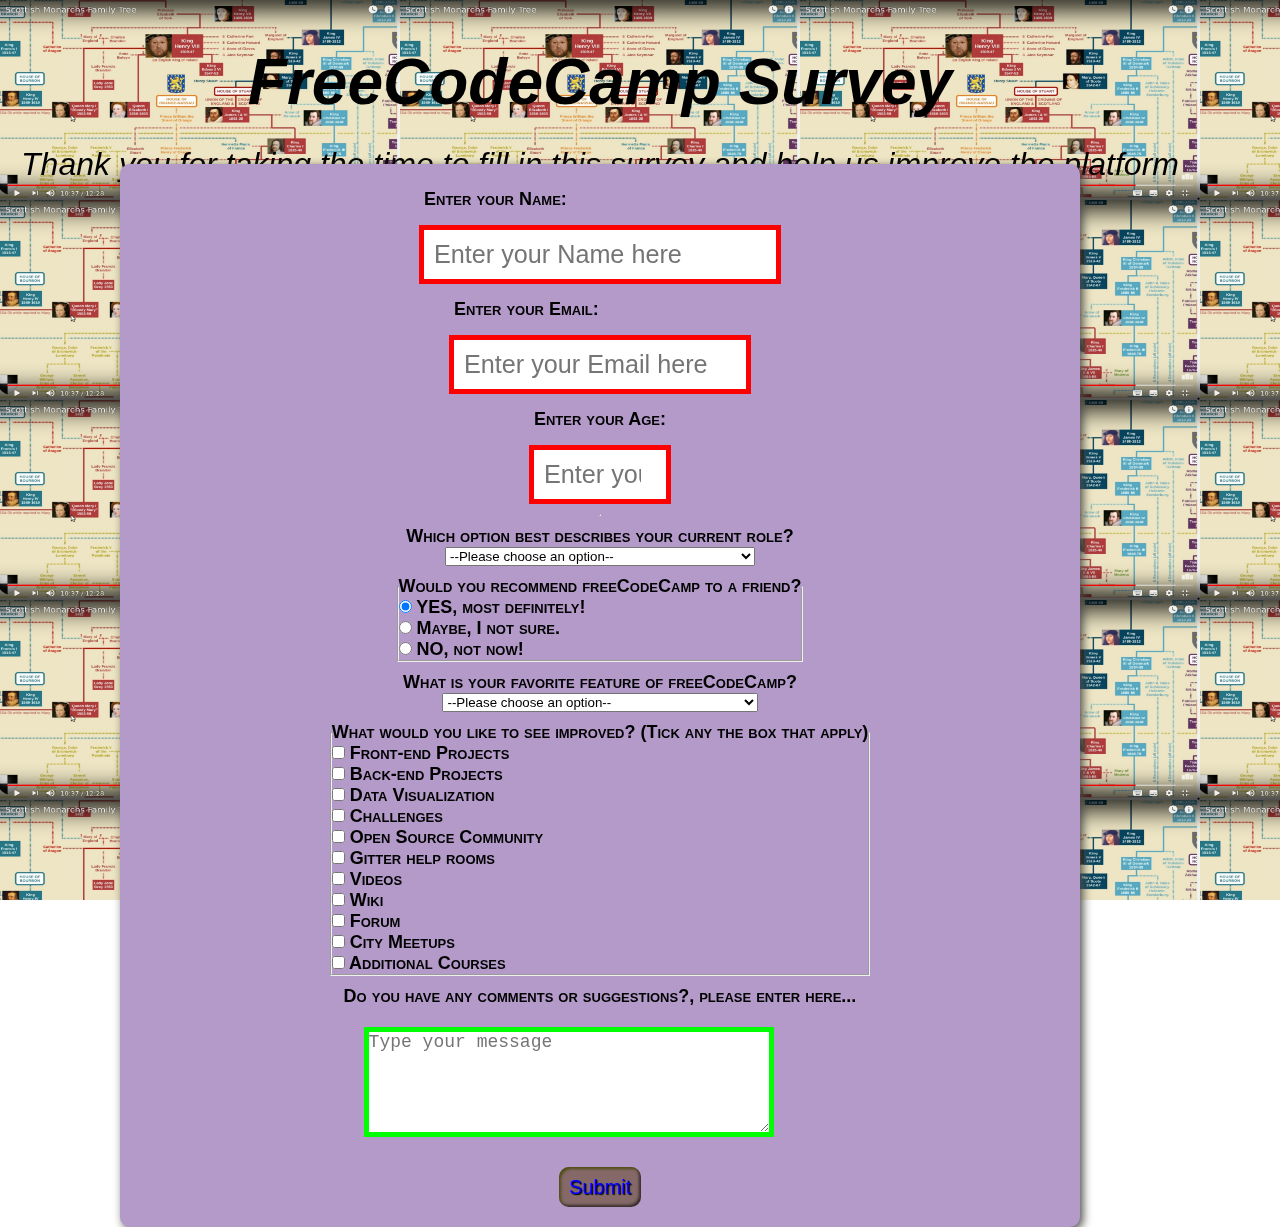
==== index.html @ f5455b7d "tidy layout" ====
<!DOCTYPE html>
<html lang="en-GB">
    <head>     
      <meta charset="utf-8"/>
      <meta name="viewport" content="width=device-width, initial-scale=1"/>
      <link href="index-surveyform.css" rel="stylesheet"/>        
      <title>FreeCodeCamp Survey Project</title>
    </head>  

    <body>
       <main>               
              <header id="header">
                     <h1 id="title">FreeCodeCamp Survey</h1>
                     <p id="description"><em>Thank you for taking the time to fill in this survey 
                                                        and  help us improve the platform</em></p> 
              </header>
              <form  id="survey-form" action="#" method="POST">                    
                     <p>                            
                            <label for="name" id="name-label">Enter your Name:</label>
                            <input type="text" id="name" name="name" placeholder="Enter your Name here" 
                                   minlength="4" maxlength="48"  required>
                     </p> 
                            <!-- My Reminder: email validation appears to work, pattern not working correctly-->                           
                     <p> 
                            <label for="email" id="email-label">Enter your Email:</label>
                            <input type="email" id="email" name="email" placeholder="Enter your Email here" 
                                 title="type lowercase letters only" pattern="[a-z]{2, 16}[0-9]+@[a-z]+.[a-z]{2, 3}" 
                                 size="16"  maxlength="32" required>
                     </p>
                     <p>
                            <label for="number" id="number-label">Enter your Age:</label>
                            <input type="number" id="number" name="age" placeholder="Enter your Age here"
                                 min="16" max="99" required>
                     </p>
                     <hr> 
                     <p>
                            <label for="dropdown">Which option best describes your current role? </label>
                            <select  id="dropdown" name="Current-role">
                                   <option value=""> --Please choose an option-- </option>
                                   <option value="web-developer">Web-Developer</option>
                                   <option value="backend-developer">BackEnd developer</option>
                                   <option value="techinical-writer">Techinical Writer</option>
                                   <option value="apps-developer">App Developer</option>
                                   <option value="un-employed">Un-employed</option>
                            </select>
                     </p>
                     <fieldset>                          
                            <legend>Would you recommend freeCodeCamp to a friend?</legend>
                            
                            <input type="radio" class="input-radio" id="input-radio-yes"   
                                   name="Survey-recommendation" value="Yes-to-survey" checked/>
                            <label for="input-radio-yes">YES, most definitely!</label><br>                        
                                                        
                            <input type="radio" class="input-radio" id="input-radio-maybe" 
                                   name="Survey-recommendation" value="Maybe-to-survey"/>
                            <label for="input-radio-maybe">Maybe, I not sure.</label><br>                              
                            
                            <input type="radio" class="input-radio" id="input-radio-no"    
                                   name="Survey-recommendation" value="No-to-survey"/>
                            <label for="input-radio-no">NO, not now!</label><br>                      
                     </fieldset>
                     <p>
                            <label for="dropdown2">What is your favorite feature of freeCodeCamp?</label>
                            <select  id="dropdown2" name="Survey-favorite">
                              <option value=""> --Please choose an option-- </option>
                              <option value="youtube-vidoes"> Youtube-Videos</option>
                              <option value="challanges">Challanges</option>
                              <option value="projects">Projects</option>
                              <option value="Challanges">Challanges</option>
                            </select>
                     </p> 
                     <fieldset>                          
                            <legend>What would you like to see improved? (Tick any the box that apply)</legend>
                            
                            <input type="checkbox" class="input-checkbox" id="input-checkbox-frontend" 
                               name="Survey-improvements" value="FrontEnd-projects"/>
                            <label for="input-checkbox-frontend">Front-end Projects</label><br>    
                        
                            <input type="checkbox" class="input-checkbox" id="input-checkbox-backend" 
                               name="Survey-improvements" value="BackEnd-projects"/>
                            <label for="input-checkbox-backend">Back-end Projects</label><br>                             
                        
                            <input type="checkbox" class="input-checkbox" id="input-checkbox-visualiztaion" 
                               name="Survey-improvements" value="Data-Visualiztaion"/>
                            <label for="input-checkbox-visualiztaion">Data Visualization</label><br>    
                        
                            <input type="checkbox" class="input-checkbox" id="input-checkbox-challenges" 
                               name="Survey-improvements" value="Challenges"/>
                            <label for="challenges">Challenges</label><br>    
                        
                            <input type="checkbox" class="input-checkbox" id="input-checkbox-oscommunity" 
                               name="Survey-improvements" value="OpenSource-Community"/>
                            <label for="input-checkbox-oscommunity">Open Source Community</label><br>    
                        
                            <input type="checkbox" class="input-checkbox" id="input-checkbox-gitterhelp-rooms" 
                               name="Survey-improvements" value="Gitterhelp-rooms"/>
                            <label for="input-checkbox-gitterhelp-rooms" >Gitter help rooms</label><br>    
                        
                            <input type="checkbox" class="input-checkbox" id="input-checkbox-videos" 
                               name="Survey-improvements" value="Videos"/>
                            <label for="input-checkbox-videos">Videos</label><br>    
                        
                            <input type="checkbox" class="input-checkbox" id="input-checkbox-wiki" 
                               name="Survey-improvements" value="Wiki"/>
                            <label for="input-checkbox-wiki">Wiki</label><br>                              
                       
                            <input type="checkbox" class="input-checkbox" id="input-checkbox-forum" 
                               name="Survey-improvements" value="Forum"/>
                            <label for="input-checkbox-forum">Forum</label><br>

                            <input type="checkbox" class="input-checkbox" id="input-checkbox-city-meetups"                         
                               name="Survey-improvements" value="City-meetups"/>
                            <label for="input-checkbox-city-meetups">City Meetups</label><br>
                        
                            <input type="checkbox" class="input-checkbox" id="input-checkbox-additional-courses" 
                               name="Survey-improvements" value="Additional-Courses"/>
                            <label for="input-checkbox-additional-courses">Additional Courses</label>
                     </fieldset>
                     <p>                        
                            <label for="message">Do you have any comments or suggestions?, please enter here...</label>
                            <textarea id="message" name="massage" placeholder="Type your message" 
                                    rows="5" cols="40" minlength="10" maxlength="30"></textarea>                            
                     </p>
                     <button type="submit" id="submit" value="post">Submit</button>                                  
              </form>
       </main>
       <script src="https://cdn.freecodecamp.org/testable-projects-fcc/v1/bundle.js" rel="stylesheet" type="text/javascript" > 
       </script>
    </body>    
</html>
---- index-surveyform.css ----
* {
    margin: 0;
    padding: 0;
    -webkit-box-sizing: border-box; /* Safari/Chrome, other WebKit */
    -moz-box-sizing: border-box;    /* Firefox, other Gecko */
    box-sizing: border-box;         /* Opera/IE 8+ */    
}

html,
body {
    
    background-attachment: fixed;
    background-image: url("Screenshot-020.jpg"); 
    background-size :  400px 200px;   
    background-origin: content-box;  
    background-repeat : repeat; 
    /*  fallback */ 
}

main {
    min-height: 100vh;
    width: 100vw;
    height: auto;
    max-width: 1200px;
    display: flex   ;
    flex-direction: column;
    justify-content: center ;
    align-items: center;
    position: relative;
    
}

/* header  */

#header {
    
    position: sticky;
    top: 40px;
    left: 0;
}

#title {
    
    font-style: oblique 40deg;
    font-size: 400%;
    font-weight: 200px;
    font-family: Impact, Haettenschweiler, sans-serif;    
    color: black;
    text-align: center;
    margin:  auto;
    padding: 5px;   
   
}

#description {    
    font: italic  2.0em/2.2 Arial, sans-serif;    
    color:  black;
    text-align: center;
    margin: auto;
    padding: 5px ;    
}

#survey-form {
    display: flex;
    flex-direction: column; 
    align-items: center ;
    justify-content: center;
    gap: 10px;
    width: 80%;
    height: auto;   
    padding: 20px;
    border-radius: 10px;
    box-shadow: 3px 3px 10px rgb(76, 78, 72);
    background-color: rgb(179, 154, 201);
    font: small-caps bold 18px sans-serif; 
    color: black;   
    position: relative;
    
}

#survey-form p {
    margin: auto;
    display: flex;
    flex-direction: column;
   
}

#name-label,
#email-label, 
#number-label {
    
    font-size: inherit;
    padding: 5px;
    margin-bottom: 10px;    
    display: inline-block;    
}


#name,
#email,
#number {
    width: 100%;
    padding: 10px;
    margin: auto ;
    font-size: 1.4em;
    text-align: left;
    display: inline-block;
    
}

#dropdown,
#dropdown2 {    
    width: 80%;
    display: inline-table;
    align-items: left;
    margin: auto;
}


#message {
    width: 80%;
     /* padding: 5px 5px; */
    margin: 20px  ;
    font-size: 1em;
    text-align: left;
    display: inline-block;    
}

#name:invalid, 
#email:invalid, 
#number:invalid,
#message:invalid,
#message:invalid {
    border: 5px solid red;    
}

#name:valid, 
#email:valid, 
#number:valid,
#message:valid {
    border: 5px solid lime;    
}

#submit {
    display: inline-block;
    border: 2px;
    line-height: 2;
    padding: 0 10px;
    font-size: 20px;
    text-align: center;
    color: blue;
    text-shadow: 1px 1px 1px #000;
    border-radius: 10px;
    background-color: rgb(133, 105, 105);   
    box-shadow: inset 2px 2px 3px rgb(77, 77, 19),
                inset -2px -2px 3px rgba(0, 0, 0, .6);
}


#submit:hover {    
    background-color: rgba(255, 0, 0, 1);
}

#submit:active {
    box-shadow: inset -2px -2px 3px rgba(255, 255, 255, .6),
                inset 2px 2px 3px rgba(0, 0, 0, .6);
}

/** class **/

/** mobiles **/

@media only screen 
  and (max-width: 570px)
   {

    #survey-form {
        display: flex;
        
        width: 70%;
}
}
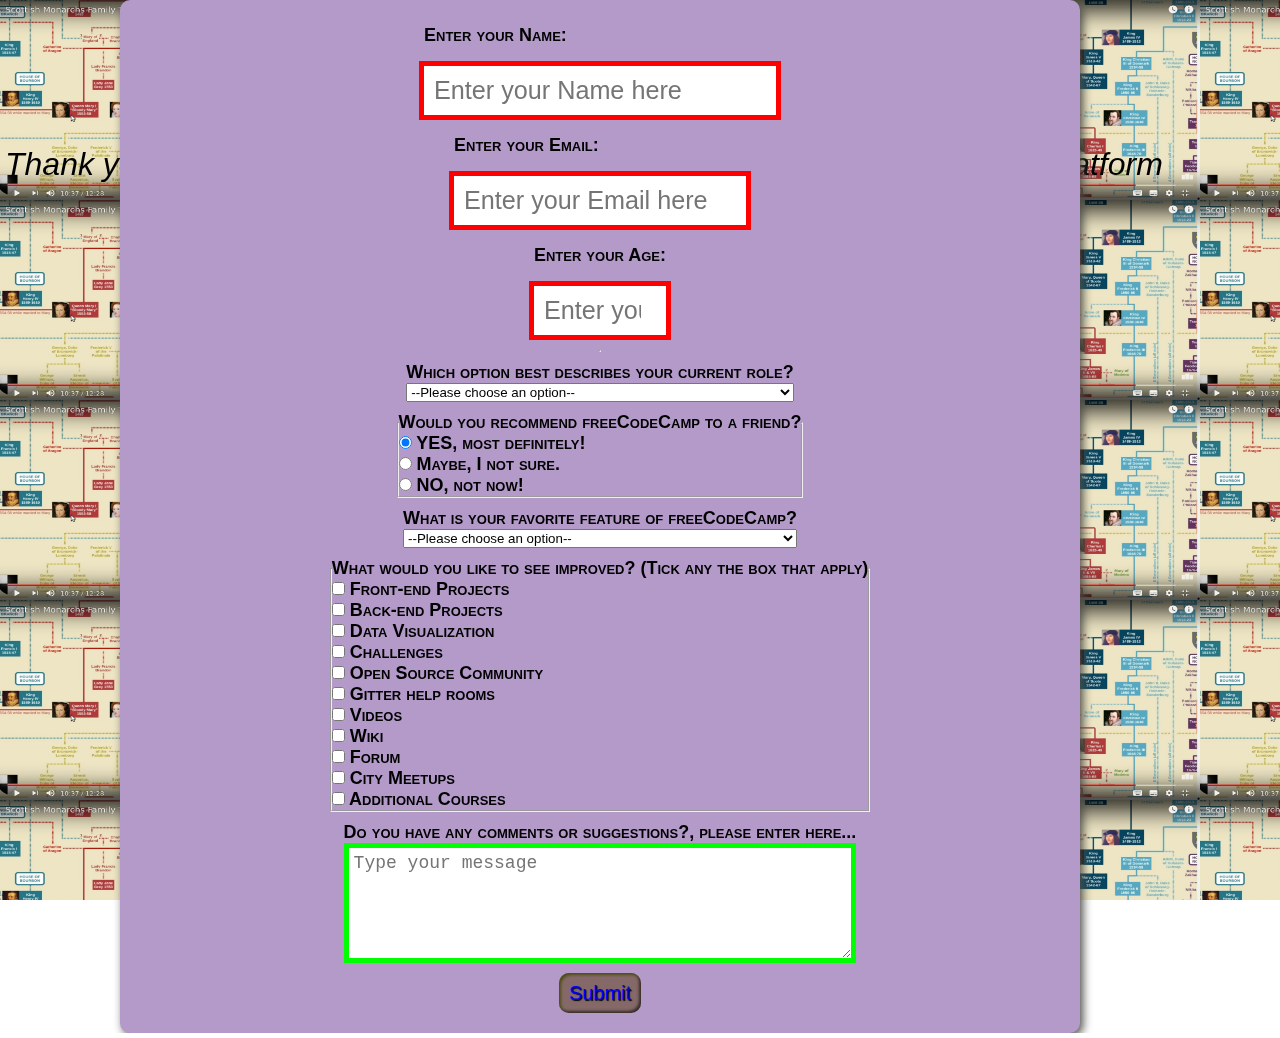
==== commit b0214946: "tidy the codes" ====
--- a/index.html
+++ b/index.html
@@ -119,7 +119,7 @@
                      <p>                        
                             <label for="message">Do you have any comments or suggestions?, please enter here...</label>
                             <textarea id="message" name="massage" placeholder="Type your message" 
-                                    rows="5" cols="40" minlength="10" maxlength="30"></textarea>                            
+                                    rows="5" cols="30" minlength="10" maxlength="40"></textarea>                            
                      </p>
                      <button type="submit" id="submit" value="post">Submit</button>                                  
               </form>
--- a/index-surveyform.css
+++ b/index-surveyform.css
@@ -32,24 +32,21 @@
 
 /* header  */
 
-#header {
-    
-    position: sticky;
+#header {    
+    position: fixed;
     top: 40px;
     left: 0;
 }
 
-#title {
-    
+#title {    
     font-style: oblique 40deg;
     font-size: 400%;
-    font-weight: 200px;
+    font-weight: 400;
     font-family: Impact, Haettenschweiler, sans-serif;    
     color: black;
     text-align: center;
     margin:  auto;
-    padding: 5px;   
-   
+    padding: 5px;    
 }
 
 #description {    
@@ -81,14 +78,12 @@
 #survey-form p {
     margin: auto;
     display: flex;
-    flex-direction: column;
-   
+    flex-direction: column;   
 }
 
 #name-label,
 #email-label, 
-#number-label {
-    
+#number-label {    
     font-size: inherit;
     padding: 5px;
     margin-bottom: 10px;    
@@ -110,17 +105,17 @@
 
 #dropdown,
 #dropdown2 {    
-    width: 80%;
+    width: 100%;
     display: inline-table;
-    align-items: left;
+    text-align: left;
     margin: auto;
 }
 
 
 #message {
-    width: 80%;
-     /* padding: 5px 5px; */
-    margin: 20px  ;
+    width: 100%;
+    padding: 5px; 
+    margin: auto   ;
     font-size: 1em;
     text-align: left;
     display: inline-block;    
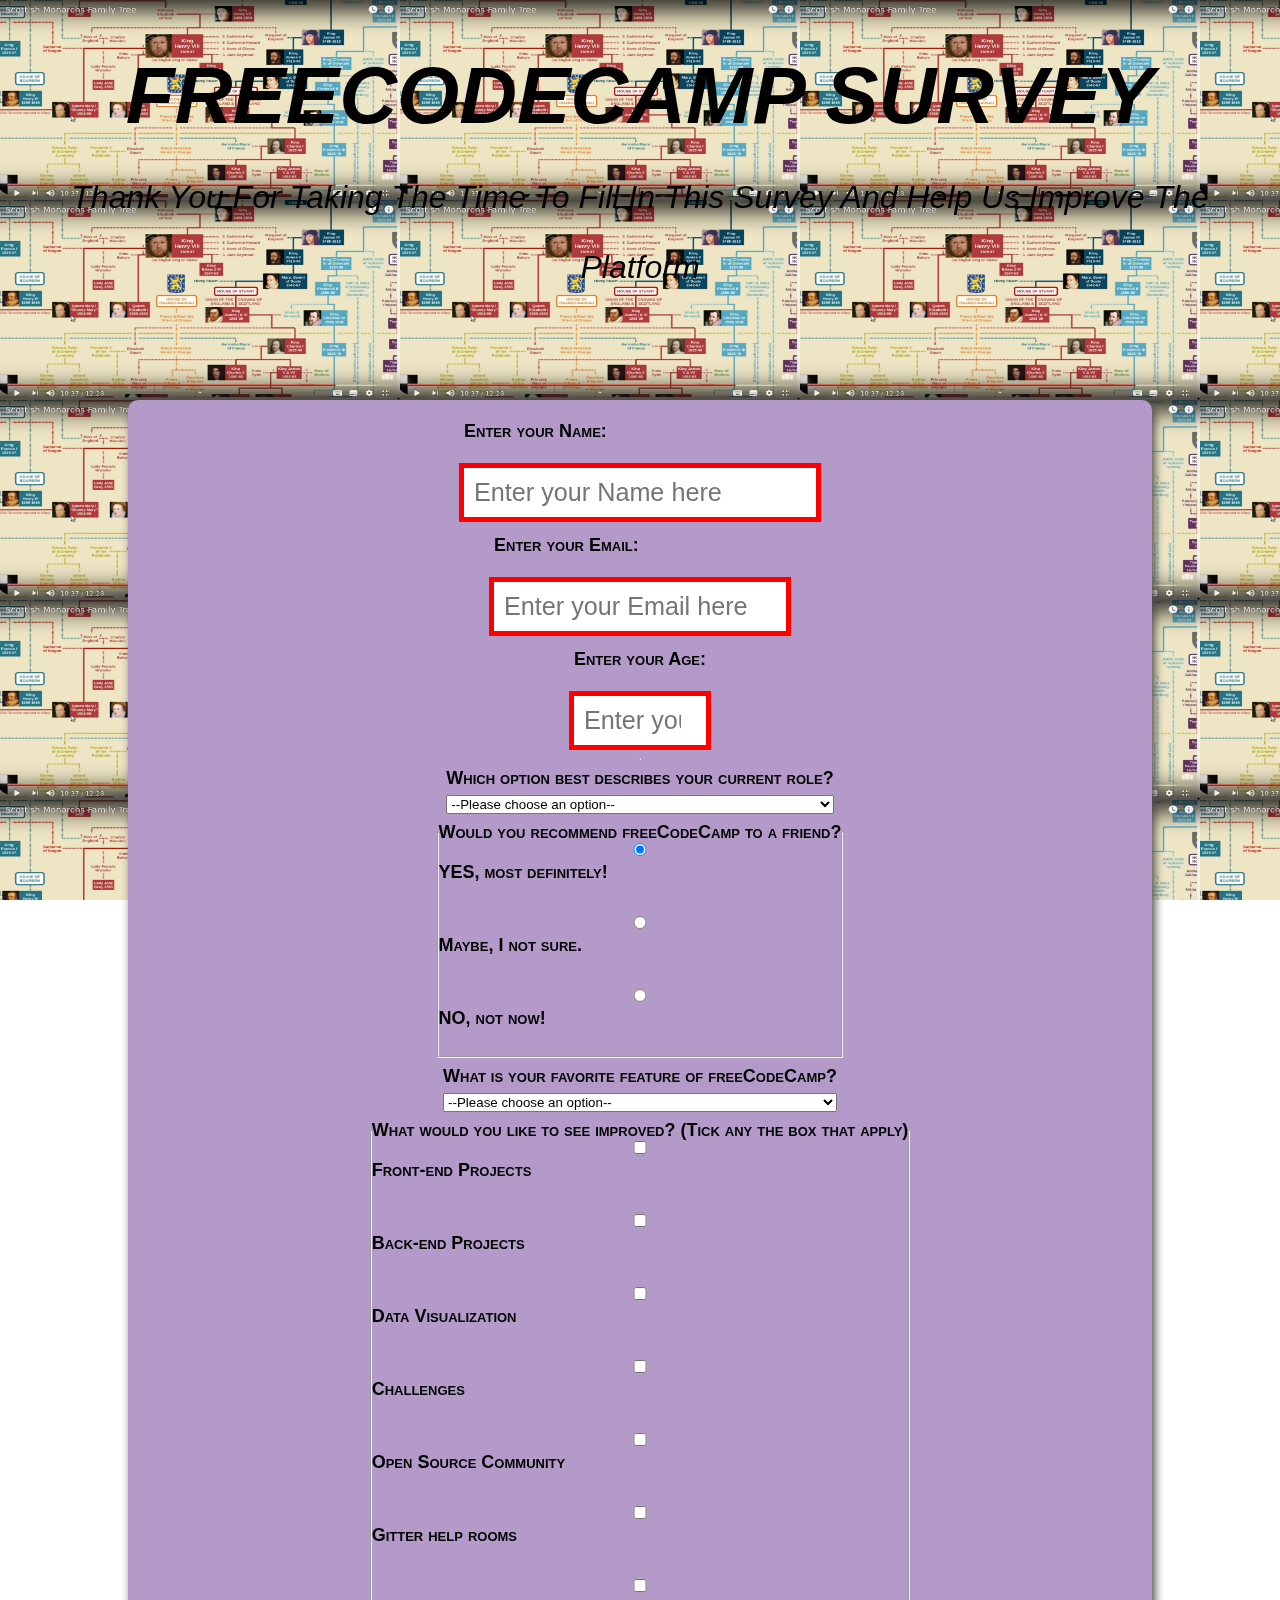
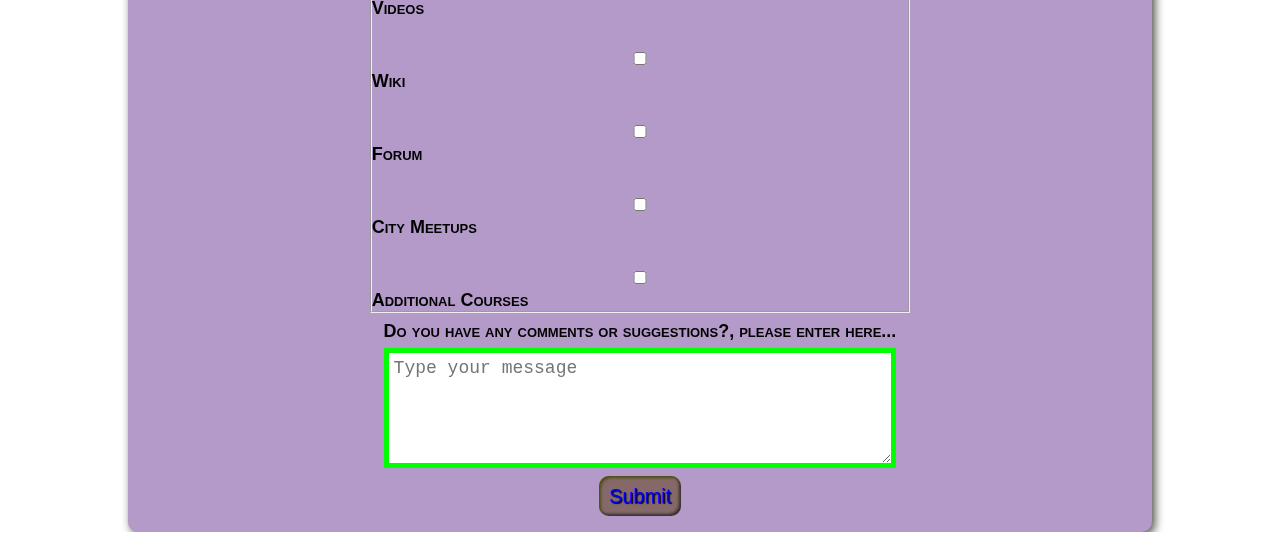
==== commit 6181f42d: "tidy codes" ====
--- a/index.html
+++ b/index.html
@@ -15,25 +15,25 @@
                                                         and  help us improve the platform</em></p> 
               </header>
               <form  id="survey-form" action="#" method="POST">                    
-                     <p>                            
+                     <div>                            
                             <label for="name" id="name-label">Enter your Name:</label>
                             <input type="text" id="name" name="name" placeholder="Enter your Name here" 
                                    minlength="4" maxlength="48"  required>
-                     </p> 
+                     </div> 
                             <!-- My Reminder: email validation appears to work, pattern not working correctly-->                           
-                     <p> 
+                     <div> 
                             <label for="email" id="email-label">Enter your Email:</label>
                             <input type="email" id="email" name="email" placeholder="Enter your Email here" 
                                  title="type lowercase letters only" pattern="[a-z]{2, 16}[0-9]+@[a-z]+.[a-z]{2, 3}" 
                                  size="16"  maxlength="32" required>
-                     </p>
-                     <p>
+                     </div>
+                     <div>
                             <label for="number" id="number-label">Enter your Age:</label>
                             <input type="number" id="number" name="age" placeholder="Enter your Age here"
                                  min="16" max="99" required>
-                     </p>
+                     </div>
                      <hr> 
-                     <p>
+                     <div>
                             <label for="dropdown">Which option best describes your current role? </label>
                             <select  id="dropdown" name="Current-role">
                                    <option value=""> --Please choose an option-- </option>
@@ -43,7 +43,7 @@
                                    <option value="apps-developer">App Developer</option>
                                    <option value="un-employed">Un-employed</option>
                             </select>
-                     </p>
+                     </div>
                      <fieldset>                          
                             <legend>Would you recommend freeCodeCamp to a friend?</legend>
                             
@@ -59,7 +59,7 @@
                                    name="Survey-recommendation" value="No-to-survey"/>
                             <label for="input-radio-no">NO, not now!</label><br>                      
                      </fieldset>
-                     <p>
+                     <div>
                             <label for="dropdown2">What is your favorite feature of freeCodeCamp?</label>
                             <select  id="dropdown2" name="Survey-favorite">
                               <option value=""> --Please choose an option-- </option>
@@ -68,7 +68,7 @@
                               <option value="projects">Projects</option>
                               <option value="Challanges">Challanges</option>
                             </select>
-                     </p> 
+                     </div> 
                      <fieldset>                          
                             <legend>What would you like to see improved? (Tick any the box that apply)</legend>
                             
@@ -116,14 +116,17 @@
                                name="Survey-improvements" value="Additional-Courses"/>
                             <label for="input-checkbox-additional-courses">Additional Courses</label>
                      </fieldset>
-                     <p>                        
+                     <div>                        
                             <label for="message">Do you have any comments or suggestions?, please enter here...</label>
                             <textarea id="message" name="massage" placeholder="Type your message" 
                                     rows="5" cols="30" minlength="10" maxlength="40"></textarea>                            
-                     </p>
+                     </div>
                      <button type="submit" id="submit" value="post">Submit</button>                                  
               </form>
+              
        </main>
+       <!-- This document validates as CSS level 3 + SVG !  -->
+       
        <script src="https://cdn.freecodecamp.org/testable-projects-fcc/v1/bundle.js" rel="stylesheet" type="text/javascript" > 
        </script>
     </body>    
--- a/index-surveyform.css
+++ b/index-surveyform.css
@@ -19,20 +19,20 @@
 
 main {
     min-height: 100vh;
-    width: 100vw;
+    width: 100%;
     height: auto;
-    max-width: 1200px;
-    display: flex   ;
+    min-width: 480px;
+    display: flex ;
     flex-direction: column;
     justify-content: center ;
     align-items: center;
-    position: relative;
-    
+    position: relative;    
 }
 
 /* header  */
 
-#header {    
+#header {   
+    display: inline-block;
     position: fixed;
     top: 40px;
     left: 0;
@@ -40,21 +40,25 @@
 
 #title {    
     font-style: oblique 40deg;
-    font-size: 400%;
-    font-weight: 400;
+    font-size: 500%;
+    font-weight: 600;
     font-family: Impact, Haettenschweiler, sans-serif;    
     color: black;
     text-align: center;
+    text-transform: uppercase; 
+    word-wrap: normal;
     margin:  auto;
-    padding: 5px;    
+    padding: 10px;    
 }
 
 #description {    
     font: italic  2.0em/2.2 Arial, sans-serif;    
     color:  black;
     text-align: center;
+    text-transform: capitalize; 
+    word-wrap: normal;
     margin: auto;
-    padding: 5px ;    
+    padding: 10px ;    
 }
 
 #survey-form {
@@ -62,23 +66,27 @@
     flex-direction: column; 
     align-items: center ;
     justify-content: center;
-    gap: 10px;
+    gap: 8px;
     width: 80%;
     height: auto;   
-    padding: 20px;
+    padding: 16px;
     border-radius: 10px;
     box-shadow: 3px 3px 10px rgb(76, 78, 72);
     background-color: rgb(179, 154, 201);
     font: small-caps bold 18px sans-serif; 
     color: black;   
     position: relative;
+    top: 400px;
+    left: 0;
     
 }
 
-#survey-form p {
+#survey-form div,
+#survey-form fieldset {
     margin: auto;
     display: flex;
-    flex-direction: column;   
+    flex-direction: column; 
+    gap: 6px ;  
 }
 
 #name-label,
@@ -99,8 +107,7 @@
     margin: auto ;
     font-size: 1.4em;
     text-align: left;
-    display: inline-block;
-    
+    display: block;    
 }
 
 #dropdown,
@@ -137,7 +144,7 @@
 }
 
 #submit {
-    display: inline-block;
+    display: block;
     border: 2px;
     line-height: 2;
     padding: 0 10px;
@@ -170,9 +177,10 @@
    {
 
     #survey-form {
-        display: flex;
         
-        width: 70%;
+        top: 450px;
+        left: 0;       
+        
 }
 }
 
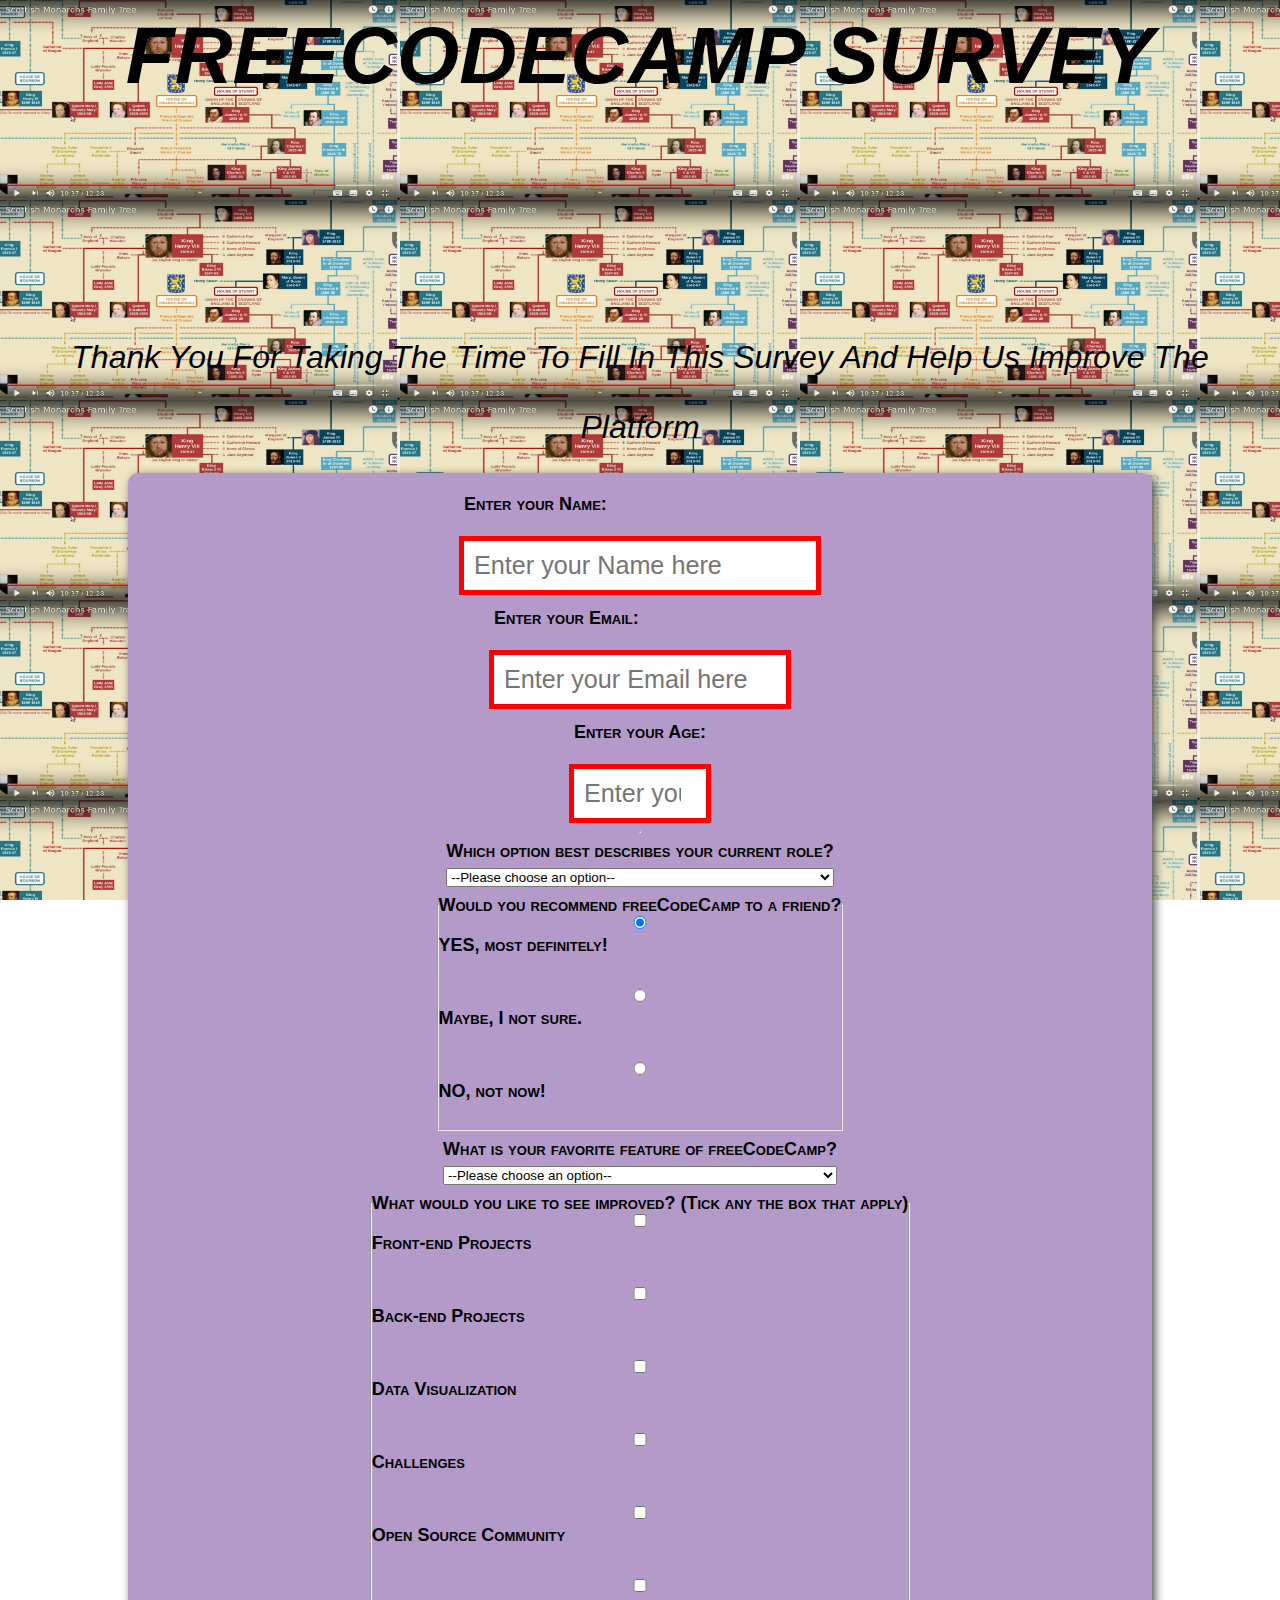
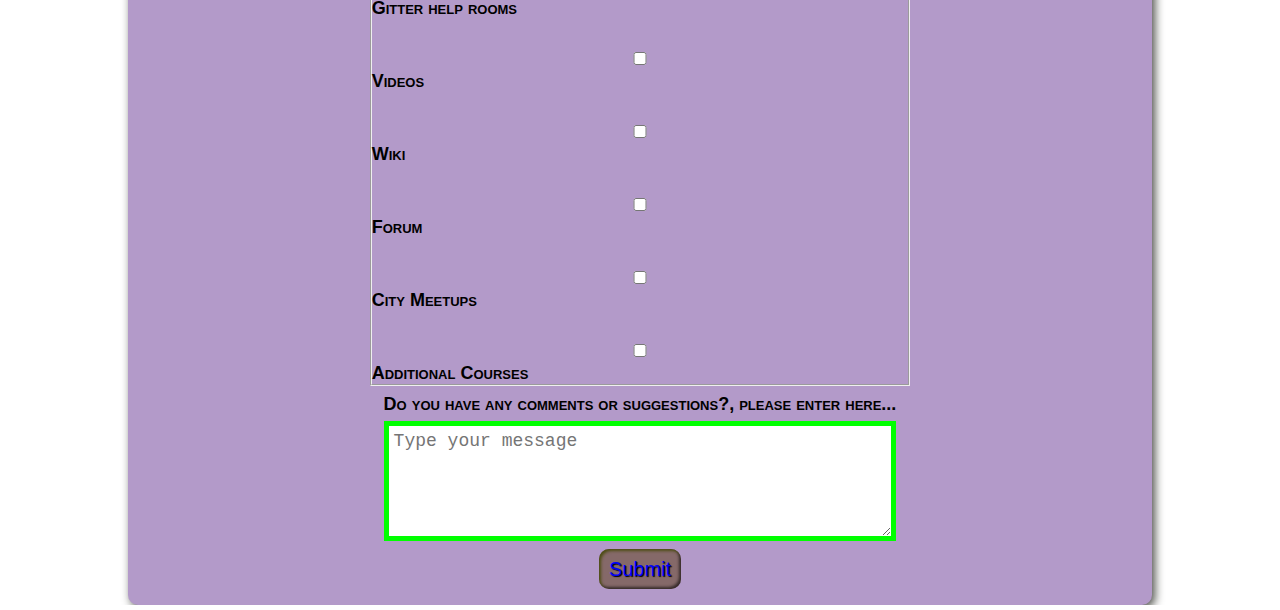
==== commit d58e405a: "em added" ====
--- a/index.html
+++ b/index.html
@@ -3,12 +3,12 @@
     <head>     
       <meta charset="utf-8"/>
       <meta name="viewport" content="width=device-width, initial-scale=1"/>
-      <link href="index-surveyform.css" rel="stylesheet"/>        
+      <link href="style-surveyform.css" rel="stylesheet"/>        
       <title>FreeCodeCamp Survey Project</title>
     </head>  
 
     <body>
-       <main>               
+       <main id="main">               
               <header id="header">
                      <h1 id="title">FreeCodeCamp Survey</h1>
                      <p id="description"><em>Thank you for taking the time to fill in this survey 
--- a/style-surveyform.css
+++ b/style-surveyform.css
@@ -0,0 +1,190 @@
+* {
+    margin: 0;
+    padding: 0;
+    -webkit-box-sizing: border-box; /* Safari/Chrome, other WebKit */
+    -moz-box-sizing: border-box;    /* Firefox, other Gecko */
+    box-sizing: border-box;         /* Opera/IE 8+ */    
+}
+
+html,
+body {
+    min-height: 100vh;
+    width: 100vw;
+    height: auto;
+    min-width: 580px;
+    background-attachment: fixed;
+    background-image: url("Screenshot-020.jpg"); 
+    background-size :  400px 200px;   
+    background-origin: content-box;  
+    background-repeat : repeat; 
+    /*  fallback */ 
+}
+
+#main {
+   
+    display: flex ;
+    flex-direction: column;
+    justify-content: center ;
+    align-items: center;
+    position: relative;    
+}
+
+/* header  */
+
+#header {   
+    display: block;
+    position: relative;
+    
+}
+
+#title {    
+    font-style: oblique 40deg;
+    font-size: 500%;
+    font-weight: 600;
+    font-family: Impact, Haettenschweiler, sans-serif;    
+    color: black;
+    text-align: center;
+    text-transform: uppercase; 
+    word-wrap: normal;
+    margin:  auto;
+    padding: 10px;  
+    position: sticky;  
+    
+    
+}
+
+#description {    
+    font: italic  2.0em/2.2 Arial, sans-serif;    
+    color:  black;
+    text-align: center;
+    text-transform: capitalize; 
+    word-wrap: normal;
+    margin: auto;
+    padding: 10px ;  
+    position: relative;  
+    top: 200px;
+}
+
+#survey-form {
+    display: flex;
+    flex-direction: column; 
+    align-items: center ;
+    justify-content: center;
+    gap: 8px;
+    width: 80%;
+    height: auto;   
+    padding: 16px;
+    border-radius: 10px;
+    box-shadow: 3px 3px 10px rgb(76, 78, 72);
+    background-color: rgb(179, 154, 201);
+    font: small-caps bold 18px sans-serif; 
+    color: black;   
+    position: relative;
+    top: 200px;
+    left: 0;
+    
+}
+
+#survey-form div,
+#survey-form fieldset {
+    margin: auto;
+    display: flex;
+    flex-direction: column; 
+    gap: 6px ;  
+}
+
+#name-label,
+#email-label, 
+#number-label {    
+    font-size: inherit;
+    padding: 5px;
+    margin-bottom: 10px;    
+    display: inline-block;    
+}
+
+
+#name,
+#email,
+#number {
+    width: 100%;
+    padding: 10px;
+    margin: auto ;
+    font-size: 1.4em;
+    text-align: left;
+    display: block;    
+}
+
+#dropdown,
+#dropdown2 {    
+    width: 100%;
+    display: inline-table;
+    text-align: left;
+    margin: auto;
+}
+
+
+#message {
+    width: 100%;
+    padding: 5px; 
+    margin: auto   ;
+    font-size: 1em;
+    text-align: left;
+    display: inline-block;    
+}
+
+#name:invalid, 
+#email:invalid, 
+#number:invalid,
+#message:invalid,
+#message:invalid {
+    border: 5px solid red;    
+}
+
+#name:valid, 
+#email:valid, 
+#number:valid,
+#message:valid {
+    border: 5px solid lime;    
+}
+
+#submit {
+    display: block;
+    border: 2px;
+    line-height: 2;
+    padding: 0 10px;
+    font-size: 20px;
+    text-align: center;
+    color: blue;
+    text-shadow: 1px 1px 1px #000;
+    border-radius: 10px;
+    background-color: rgb(133, 105, 105);   
+    box-shadow: inset 2px 2px 3px rgb(77, 77, 19),
+                inset -2px -2px 3px rgba(0, 0, 0, .6);
+}
+
+
+#submit:hover {    
+    background-color: rgba(255, 0, 0, 1);
+}
+
+#submit:active {
+    box-shadow: inset -2px -2px 3px rgba(255, 255, 255, .6),
+                inset 2px 2px 3px rgba(0, 0, 0, .6);
+}
+
+/** class **/
+
+/** mobiles **/
+
+@media only screen 
+  and (max-width: 570px)
+   {
+
+    #survey-form {
+        
+        top: 450px;
+        left: 0;       
+        
+}
+}
+
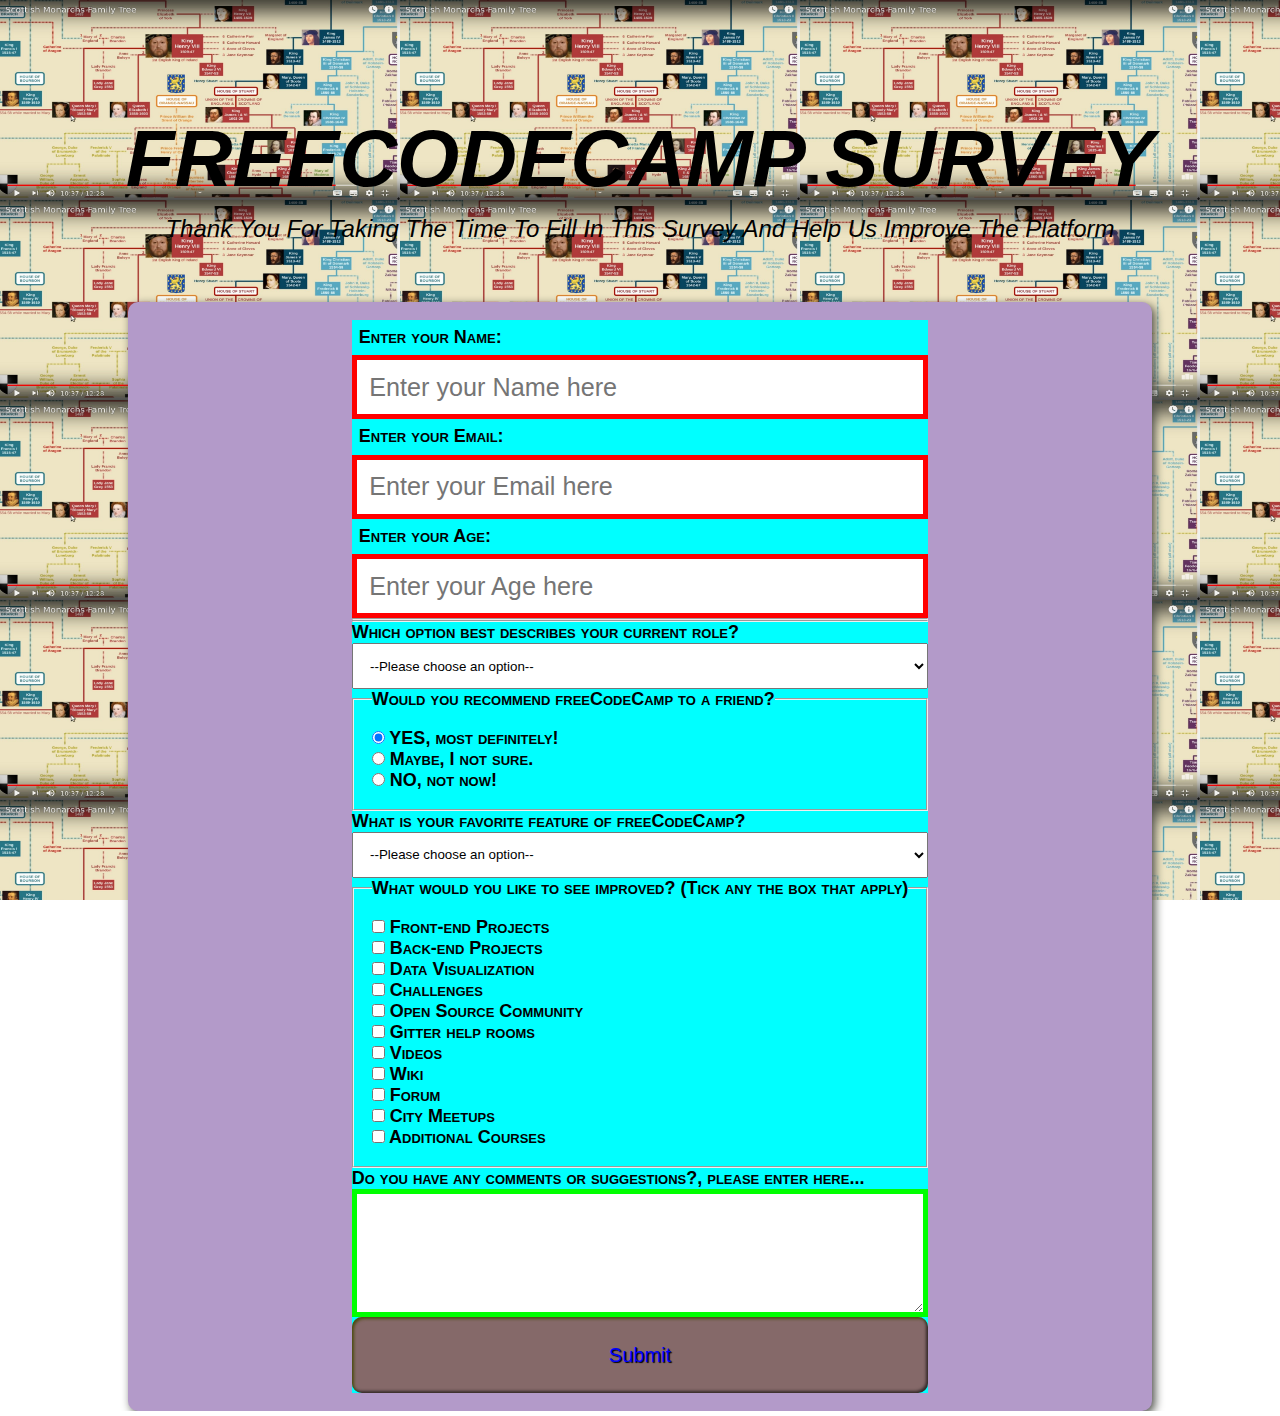
==== commit 8d55e717: "renamed file to index" ====
--- a/index.html
+++ b/index.html
@@ -3,8 +3,11 @@
     <head>     
       <meta charset="utf-8"/>
       <meta name="viewport" content="width=device-width, initial-scale=1"/>
-      <link href="style-surveyform.css" rel="stylesheet"/>        
-      <title>FreeCodeCamp Survey Project</title>
+      <meta http-equiv="X-UA-Compatible" content="IE=edge">
+      <link href="style-survey.css" rel="stylesheet"/>        
+      <title>Rudy's FreeCodeCamp Survey Project</title>
+      <meta name="author" content="Rudolph B">
+      <meta name="discription" content="An Example: Rudy's online survey">
     </head>  
 
     <body>
@@ -19,21 +22,21 @@
                             <label for="name" id="name-label">Enter your Name:</label>
                             <input type="text" id="name" name="name" placeholder="Enter your Name here" 
                                    minlength="4" maxlength="48"  required>
-                     </div> 
+                      
                             <!-- My Reminder: email validation appears to work, pattern not working correctly-->                           
-                     <div> 
+                      
                             <label for="email" id="email-label">Enter your Email:</label>
                             <input type="email" id="email" name="email" placeholder="Enter your Email here" 
                                  title="type lowercase letters only" pattern="[a-z]{2, 16}[0-9]+@[a-z]+.[a-z]{2, 3}" 
                                  size="16"  maxlength="32" required>
-                     </div>
-                     <div>
+                     
+                     
                             <label for="number" id="number-label">Enter your Age:</label>
                             <input type="number" id="number" name="age" placeholder="Enter your Age here"
                                  min="16" max="99" required>
-                     </div>
-                     <hr> 
-                     <div>
+                     
+                            <hr> <hr>
+                     
                             <label for="dropdown">Which option best describes your current role? </label>
                             <select  id="dropdown" name="Current-role">
                                    <option value=""> --Please choose an option-- </option>
@@ -43,23 +46,21 @@
                                    <option value="apps-developer">App Developer</option>
                                    <option value="un-employed">Un-employed</option>
                             </select>
-                     </div>
-                     <fieldset>                          
-                            <legend>Would you recommend freeCodeCamp to a friend?</legend>
-                            
-                            <input type="radio" class="input-radio" id="input-radio-yes"   
-                                   name="Survey-recommendation" value="Yes-to-survey" checked/>
-                            <label for="input-radio-yes">YES, most definitely!</label><br>                        
-                                                        
-                            <input type="radio" class="input-radio" id="input-radio-maybe" 
-                                   name="Survey-recommendation" value="Maybe-to-survey"/>
-                            <label for="input-radio-maybe">Maybe, I not sure.</label><br>                              
-                            
-                            <input type="radio" class="input-radio" id="input-radio-no"    
-                                   name="Survey-recommendation" value="No-to-survey"/>
-                            <label for="input-radio-no">NO, not now!</label><br>                      
-                     </fieldset>
-                     <div>
+                            <fieldset>                          
+                                   <legend>Would you recommend freeCodeCamp to a friend?</legend>
+                                   
+                                   <input type="radio" class="input-radio" id="input-radio-yes"   
+                                          name="Survey-recommendation" value="Yes-to-survey" checked/>
+                                   <label for="input-radio-yes">YES, most definitely!</label><br>                        
+                                                               
+                                   <input type="radio" class="input-radio" id="input-radio-maybe" 
+                                          name="Survey-recommendation" value="Maybe-to-survey"/>
+                                   <label for="input-radio-maybe">Maybe, I not sure.</label><br>                              
+                                   
+                                   <input type="radio" class="input-radio" id="input-radio-no"    
+                                          name="Survey-recommendation" value="No-to-survey"/>
+                                   <label for="input-radio-no">NO, not now!</label><br>                      
+                            </fieldset>
                             <label for="dropdown2">What is your favorite feature of freeCodeCamp?</label>
                             <select  id="dropdown2" name="Survey-favorite">
                               <option value=""> --Please choose an option-- </option>
@@ -68,62 +69,61 @@
                               <option value="projects">Projects</option>
                               <option value="Challanges">Challanges</option>
                             </select>
-                     </div> 
-                     <fieldset>                          
-                            <legend>What would you like to see improved? (Tick any the box that apply)</legend>
-                            
-                            <input type="checkbox" class="input-checkbox" id="input-checkbox-frontend" 
-                               name="Survey-improvements" value="FrontEnd-projects"/>
-                            <label for="input-checkbox-frontend">Front-end Projects</label><br>    
-                        
-                            <input type="checkbox" class="input-checkbox" id="input-checkbox-backend" 
-                               name="Survey-improvements" value="BackEnd-projects"/>
-                            <label for="input-checkbox-backend">Back-end Projects</label><br>                             
-                        
-                            <input type="checkbox" class="input-checkbox" id="input-checkbox-visualiztaion" 
-                               name="Survey-improvements" value="Data-Visualiztaion"/>
-                            <label for="input-checkbox-visualiztaion">Data Visualization</label><br>    
-                        
-                            <input type="checkbox" class="input-checkbox" id="input-checkbox-challenges" 
-                               name="Survey-improvements" value="Challenges"/>
-                            <label for="challenges">Challenges</label><br>    
-                        
-                            <input type="checkbox" class="input-checkbox" id="input-checkbox-oscommunity" 
-                               name="Survey-improvements" value="OpenSource-Community"/>
-                            <label for="input-checkbox-oscommunity">Open Source Community</label><br>    
-                        
-                            <input type="checkbox" class="input-checkbox" id="input-checkbox-gitterhelp-rooms" 
-                               name="Survey-improvements" value="Gitterhelp-rooms"/>
-                            <label for="input-checkbox-gitterhelp-rooms" >Gitter help rooms</label><br>    
-                        
-                            <input type="checkbox" class="input-checkbox" id="input-checkbox-videos" 
-                               name="Survey-improvements" value="Videos"/>
-                            <label for="input-checkbox-videos">Videos</label><br>    
-                        
-                            <input type="checkbox" class="input-checkbox" id="input-checkbox-wiki" 
-                               name="Survey-improvements" value="Wiki"/>
-                            <label for="input-checkbox-wiki">Wiki</label><br>                              
-                       
-                            <input type="checkbox" class="input-checkbox" id="input-checkbox-forum" 
-                               name="Survey-improvements" value="Forum"/>
-                            <label for="input-checkbox-forum">Forum</label><br>
-
-                            <input type="checkbox" class="input-checkbox" id="input-checkbox-city-meetups"                         
-                               name="Survey-improvements" value="City-meetups"/>
-                            <label for="input-checkbox-city-meetups">City Meetups</label><br>
-                        
-                            <input type="checkbox" class="input-checkbox" id="input-checkbox-additional-courses" 
-                               name="Survey-improvements" value="Additional-Courses"/>
-                            <label for="input-checkbox-additional-courses">Additional Courses</label>
-                     </fieldset>
-                     <div>                        
+                            <fieldset>                          
+                                   <legend>What would you like to see improved? (Tick any the box that apply)</legend>
+                                   
+                                   <input type="checkbox" class="input-checkbox" id="input-checkbox-frontend" 
+                                      name="Survey-improvements" value="FrontEnd-projects"/>
+                                   <label for="input-checkbox-frontend">Front-end Projects</label><br>    
+                               
+                                   <input type="checkbox" class="input-checkbox" id="input-checkbox-backend" 
+                                      name="Survey-improvements" value="BackEnd-projects"/>
+                                   <label for="input-checkbox-backend">Back-end Projects</label><br>                             
+                               
+                                   <input type="checkbox" class="input-checkbox" id="input-checkbox-visualiztaion" 
+                                      name="Survey-improvements" value="Data-Visualiztaion"/>
+                                   <label for="input-checkbox-visualiztaion">Data Visualization</label><br>    
+                               
+                                   <input type="checkbox" class="input-checkbox" id="input-checkbox-challenges" 
+                                      name="Survey-improvements" value="Challenges"/>
+                                   <label for="challenges">Challenges</label><br>    
+                               
+                                   <input type="checkbox" class="input-checkbox" id="input-checkbox-oscommunity" 
+                                      name="Survey-improvements" value="OpenSource-Community"/>
+                                   <label for="input-checkbox-oscommunity">Open Source Community</label><br>    
+                               
+                                   <input type="checkbox" class="input-checkbox" id="input-checkbox-gitterhelp-rooms" 
+                                      name="Survey-improvements" value="Gitterhelp-rooms"/>
+                                   <label for="input-checkbox-gitterhelp-rooms" >Gitter help rooms</label><br>    
+                               
+                                   <input type="checkbox" class="input-checkbox" id="input-checkbox-videos" 
+                                      name="Survey-improvements" value="Videos"/>
+                                   <label for="input-checkbox-videos">Videos</label><br>    
+                               
+                                   <input type="checkbox" class="input-checkbox" id="input-checkbox-wiki" 
+                                      name="Survey-improvements" value="Wiki"/>
+                                   <label for="input-checkbox-wiki">Wiki</label><br>                              
+                              
+                                   <input type="checkbox" class="input-checkbox" id="input-checkbox-forum" 
+                                      name="Survey-improvements" value="Forum"/>
+                                   <label for="input-checkbox-forum">Forum</label><br>
+       
+                                   <input type="checkbox" class="input-checkbox" id="input-checkbox-city-meetups"                         
+                                      name="Survey-improvements" value="City-meetups"/>
+                                   <label for="input-checkbox-city-meetups">City Meetups</label><br>
+                               
+                                   <input type="checkbox" class="input-checkbox" id="input-checkbox-additional-courses" 
+                                      name="Survey-improvements" value="Additional-Courses"/>
+                                   <label for="input-checkbox-additional-courses">Additional Courses</label>
+                            </fieldset>
                             <label for="message">Do you have any comments or suggestions?, please enter here...</label>
                             <textarea id="message" name="massage" placeholder="Type your message" 
-                                    rows="5" cols="30" minlength="10" maxlength="40"></textarea>                            
-                     </div>
-                     <button type="submit" id="submit" value="post">Submit</button>                                  
-              </form>
-              
+                                    rows="5" cols="30" minlength="10" maxlength="30">
+                            </textarea>   
+                            <button type="submit" id="submit" value="post">Submit</button>                             
+                     
+                     </div>           
+              </form>              
        </main>
        <!-- This document validates as CSS level 3 + SVG !  -->
        
--- a/style-survey.css
+++ b/style-survey.css
@@ -0,0 +1,179 @@
+* {
+    margin: 0;
+    padding: 0;    
+    box-sizing: border-box;           
+}
+
+html,
+body {
+    min-height: 100vh;
+    width: 100vw;
+    height: auto;
+    
+    background-attachment: fixed;
+    background-image: url("Screenshot-020.jpg"); 
+    background-size :  400px 200px;   
+    background-origin: content-box;  
+    background-repeat : repeat; 
+    /*  fallback */ 
+}
+
+#main {
+   
+    display: flex ;
+    flex-direction: column;
+    justify-content: center ;
+    align-items: center;
+    position: relative;    
+}
+
+/* header  */
+
+#header {   
+    margin:  auto;
+    padding: 0.8em; 
+    display: block;
+    position: relative;  
+    top: 100px;
+}
+
+#title {    
+    font-style: oblique 20deg;
+    font-size: 500%;
+    font-weight: 600;
+    font-family: Impact, Haettenschweiler, sans-serif;    
+    color: black;
+    text-align: center;
+    text-transform: uppercase; 
+    word-wrap: normal;    
+}
+
+#description {    
+    font: italic  1.5em/2 Arial, sans-serif;    
+    color:  black;
+    text-align: center;
+    text-transform: capitalize; 
+    word-wrap: normal;
+}
+
+#survey-form {
+    margin-top: 2em;
+    width: 80%;
+    height: auto;   
+    padding: 1em;
+    display: flex;
+    flex-direction: column; 
+    align-items: center ;
+    justify-content: center;    
+    border-radius: 10px;
+    box-shadow: 3px 3px 10px rgb(76, 78, 72);
+    background-color: rgb(179, 154, 201);
+    font: small-caps bold 18px sans-serif; 
+    color: black;   
+    position: relative;
+    top: 100px;
+    left: 0;
+}
+
+#survey-form div {
+    display: flex; 
+    flex-direction: inherit;   
+    background-color: aqua;
+}
+
+#survey-form fieldset,
+#survey-form select {    
+    display: block;
+    padding: 1em;
+}
+
+#name-label,
+#email-label, 
+#number-label {    
+    font-size: inherit;
+    padding: 0.4em;
+}
+
+
+#name,
+#email,
+#number {
+    width: 100%;
+    padding: 0.5em;
+    font-size: 1.4em;
+    text-align: left;
+    display: block;    
+}
+
+#dropdown,
+#dropdown2 {    
+    width: 100%;
+    display: inline-table;
+    text-align: left;   
+}
+
+#message {
+    width: 100%;
+    padding: 0.5em;    
+    font-size: 1em;
+    text-align: left;
+    display: block;    
+}
+
+#name:invalid, 
+#email:invalid, 
+#number:invalid,
+#message:invalid,
+#message:invalid {
+    border: 5px solid red;    
+}
+
+#name:valid, 
+#email:valid, 
+#number:valid,
+#message:valid {
+    border: 5px solid lime;    
+}
+
+#submit {
+    width: 100%;
+    display: block;
+    border: 2px;
+    line-height: 2;
+    padding: 0.9em;
+    font-size: 20px;
+    text-align: center;
+    color: blue;
+    text-shadow: 1px 1px 1px #000;
+    border-radius: 10px;
+    background-color: rgb(133, 105, 105);   
+    box-shadow: inset 2px 2px 3px rgb(77, 77, 19),
+                inset -2px -2px 3px rgba(0, 0, 0, .6);
+}
+
+
+#submit:hover {    
+    background-color: rgba(255, 0, 0, 1);
+}
+
+#submit:active {
+    box-shadow: inset -2px -2px 3px rgba(255, 255, 255, .6),
+                inset 2px 2px 3px rgba(0, 0, 0, .6);
+}
+
+/** class **/
+
+/** mobiles **/
+
+@media only screen 
+  and (max-width: 570px)
+   {
+
+    #survey-form {
+        
+        top: 200px;
+        left: 0;       
+        
+}
+}
+
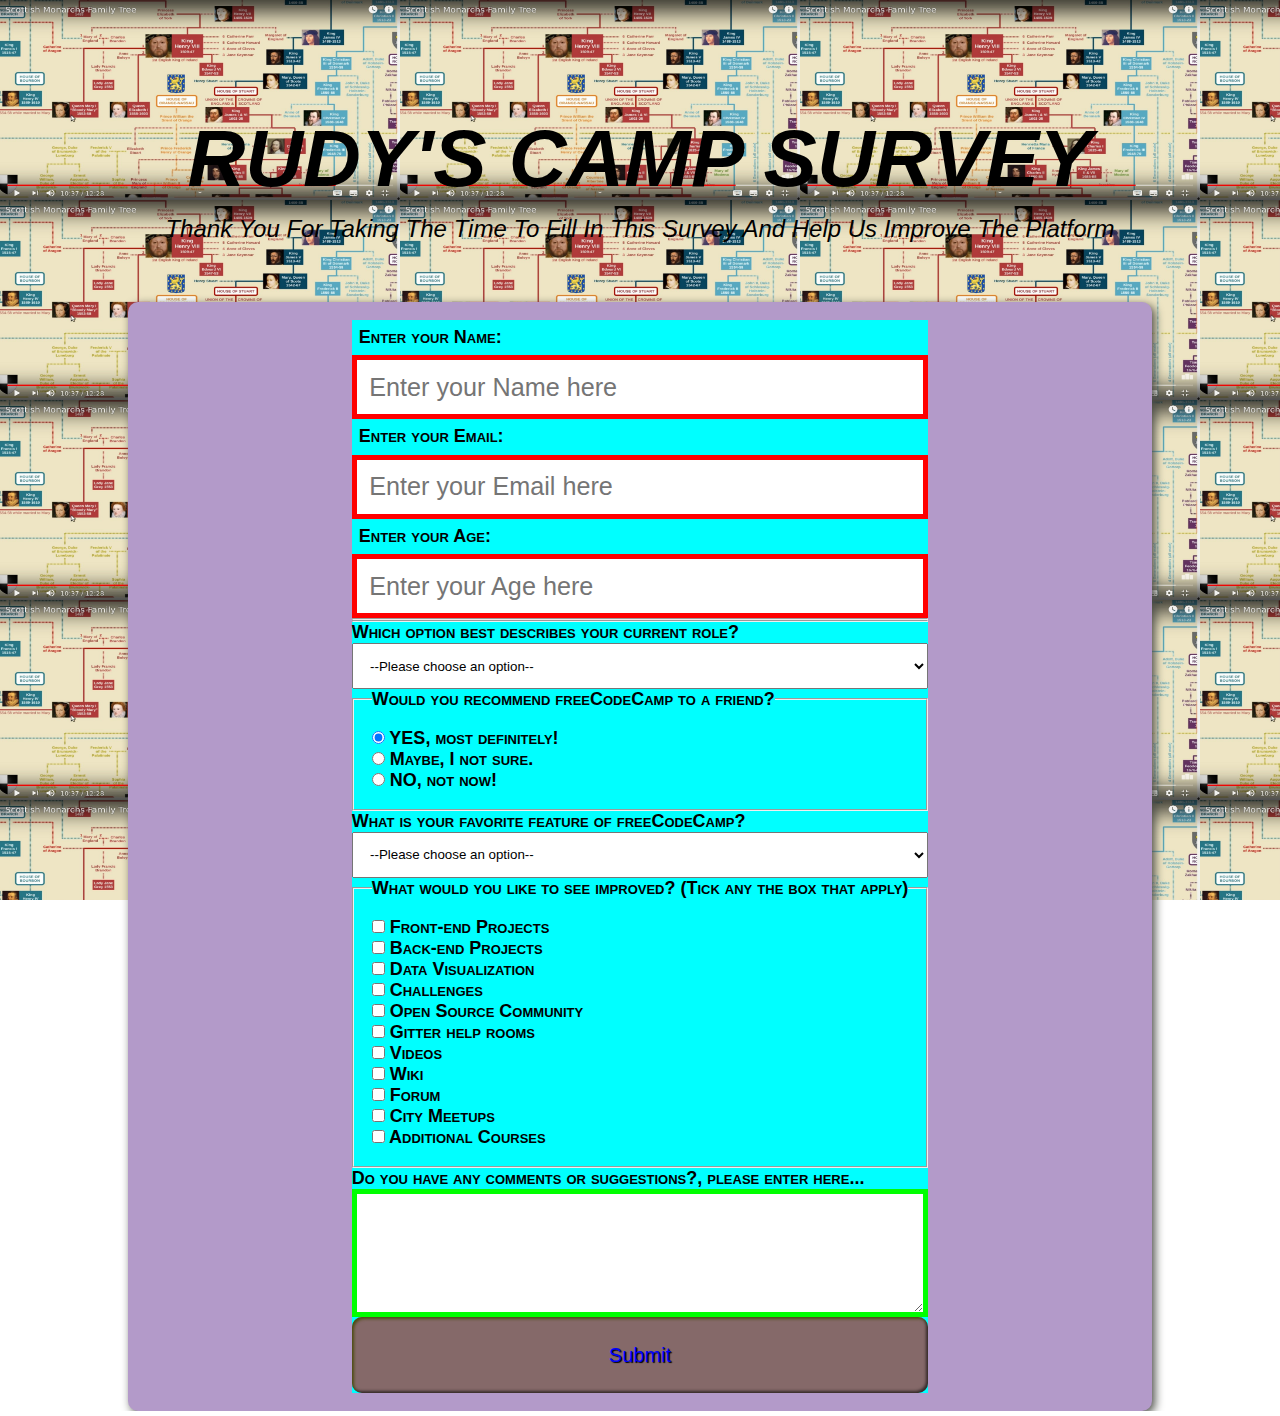
==== commit 9fff5e60: "title change" ====
--- a/index.html
+++ b/index.html
@@ -13,7 +13,7 @@
     <body>
        <main id="main">               
               <header id="header">
-                     <h1 id="title">FreeCodeCamp Survey</h1>
+                     <h1 id="title">Rudy's Camp Survey</h1>
                      <p id="description"><em>Thank you for taking the time to fill in this survey 
                                                         and  help us improve the platform</em></p> 
               </header>
--- a/style-survey.css
+++ b/style-survey.css
@@ -165,8 +165,8 @@
 
 /** mobiles **/
 
-@media only screen 
-  and (max-width: 570px)
+@media screen 
+  and (max-width: 480px)
    {
 
     #survey-form {
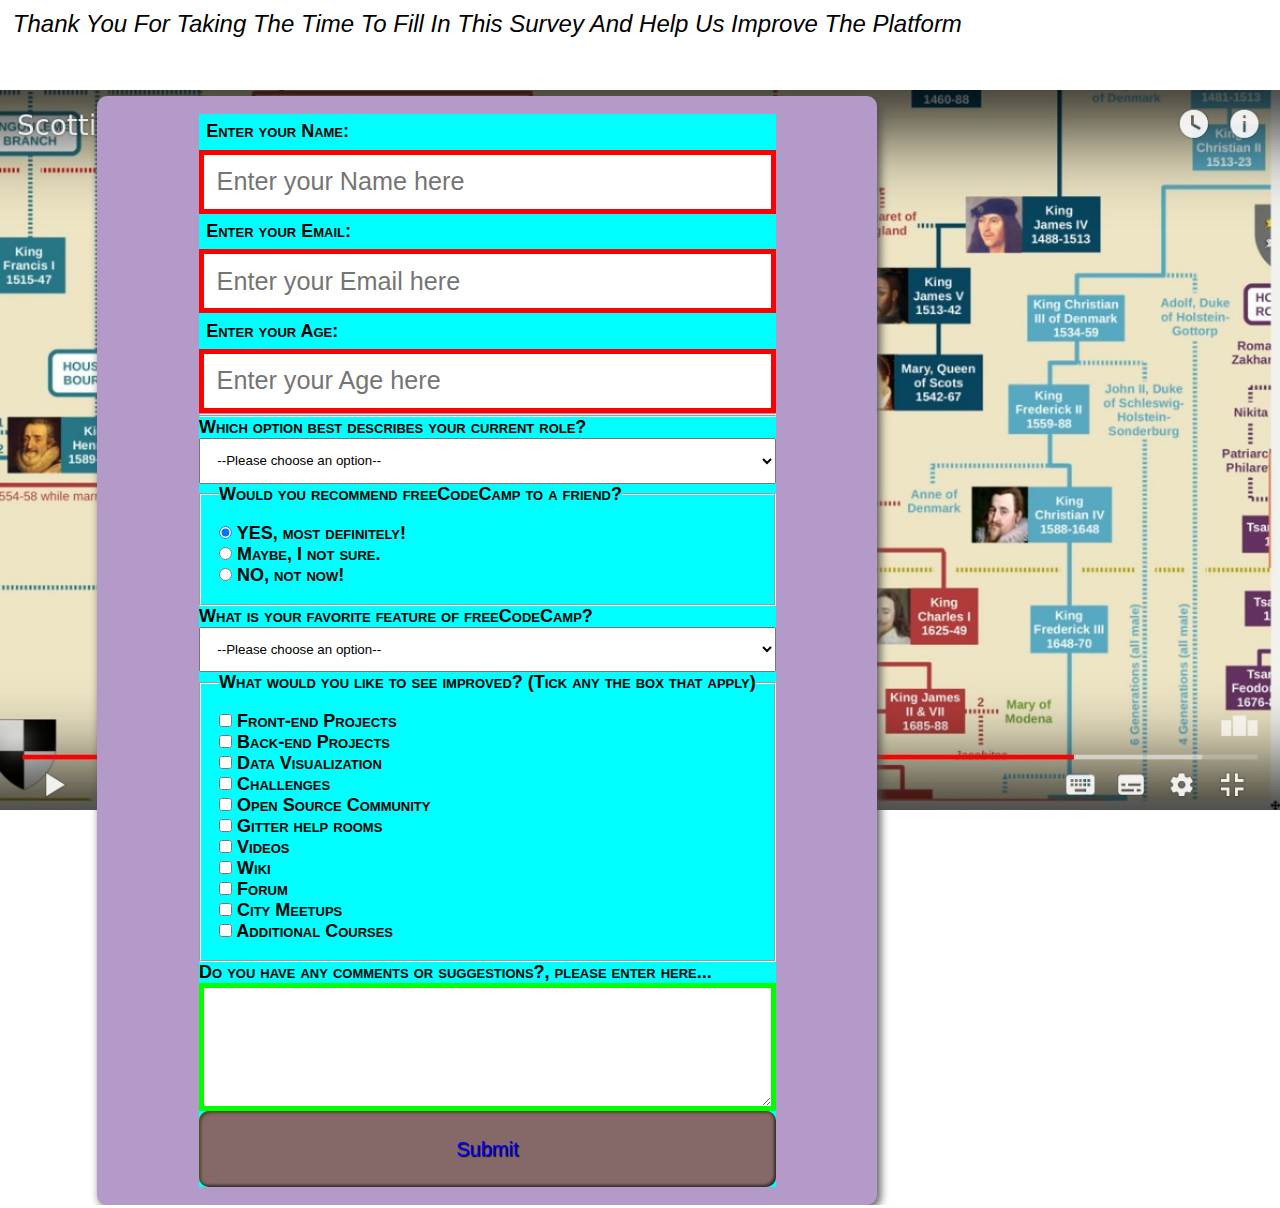
==== commit 014189b3: "differant approch: body background" ====
--- a/index.html
+++ b/index.html
@@ -2,7 +2,7 @@
 <html lang="en-GB">
     <head>     
       <meta charset="utf-8"/>
-      <meta name="viewport" content="width=device-width, initial-scale=1"/>
+      <meta name="viewport" content="width=device-width, initial-scale=1.0"/>
       <meta http-equiv="X-UA-Compatible" content="IE=edge">
       <link href="style-survey.css" rel="stylesheet"/>        
       <title>Rudy's FreeCodeCamp Survey Project</title>
--- a/style-survey.css
+++ b/style-survey.css
@@ -6,15 +6,17 @@
 
 html,
 body {
+    display: flex;
     min-height: 100vh;
     width: 100vw;
-    height: auto;
+    height: 0;
     
     background-attachment: fixed;
     background-image: url("Screenshot-020.jpg"); 
-    background-size :  400px 200px;   
+    background-size :  100%;   
     background-origin: content-box;  
-    background-repeat : repeat; 
+    background-position: center;
+    background-repeat : no-repeat; 
     /*  fallback */ 
 }
 
@@ -166,7 +168,7 @@
 /** mobiles **/
 
 @media screen 
-  and (max-width: 480px)
+  and (max-width: 500px)
    {
 
     #survey-form {
